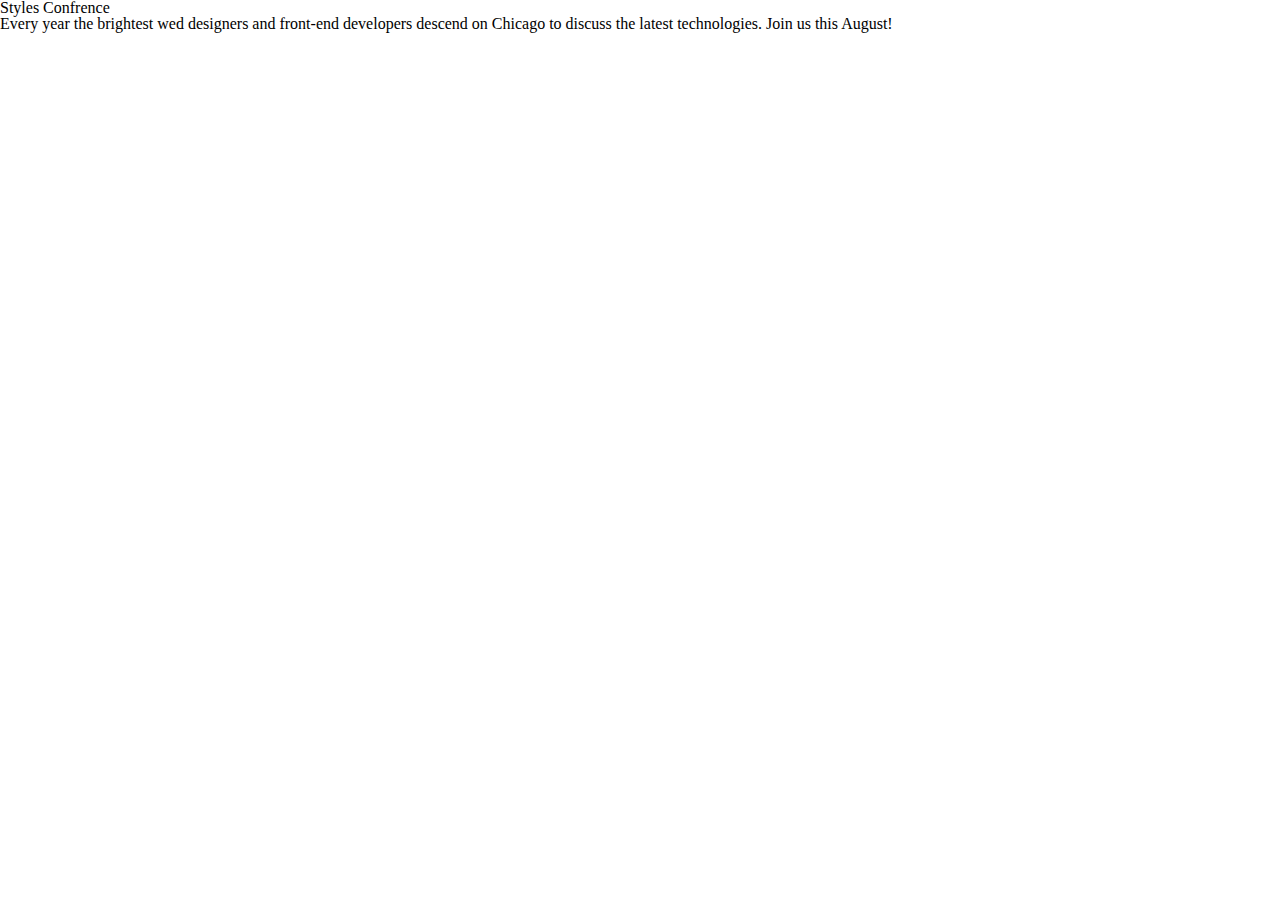
==== index.html @ 97d2d3f2 "New Update" ====
<!DOCTYPE html>
<html lang="en">
<head>
    <meta charset="UTF-8">
    <meta name="viewport" content="width=device-width, initial-scale=1.0">
    <title>Styles Confrence</title>
    <link rel="stylesheet" href="assets/stylesheets/main.css">
</head>
<body>
    
    <h1>Styles Confrence</h1>
    <p>Every year the brightest wed designers and front-end developers
        descend on Chicago to discuss the latest technologies. Join us this 
        August!
    </p>

</body>
</html>
---- assets/stylesheets/main.css ----
/* http://meyerweb.com/eric/tools/css/reset/ 2. v2.0 | 20110126
  License: none (public domain)
*/

html, body, div, span, applet, object, iframe,
h1, h2, h3, h4, h5, h6, p, blockquote, pre,
a, abbr, acronym, address, big, cite, code,
del, dfn, em, img, ins, kbd, q, s, samp,
small, strike, strong, sub, sup, tt, var,
b, u, i, center,
dl, dt, dd, ol, ul, li,
fieldset, form, label, legend,
table, caption, tbody, tfoot, thead, tr, th, td,
article, aside, canvas, details, embed,
figure, figcaption, footer, header, hgroup,
menu, nav, output, ruby, section, summary,
time, mark, audio, video {
  margin: 0;
  padding: 0;
  border: 0;
  font-size: 100%;
  font: inherit;
  vertical-align: baseline;
}
/* HTML5 display-role reset for older browsers */
article, aside, details, figcaption, figure,
footer, header, hgroup, menu, nav, section {
  display: block;
}
body {
  line-height: 1;
}
ol, ul {
  list-style: none;
}
blockquote, q {
  quotes: none;
}
blockquote:before, blockquote:after,
q:before, q:after {
  content: '';
  content: none;
}
table {
  border-collapse: collapse;
  border-spacing: 0;
}
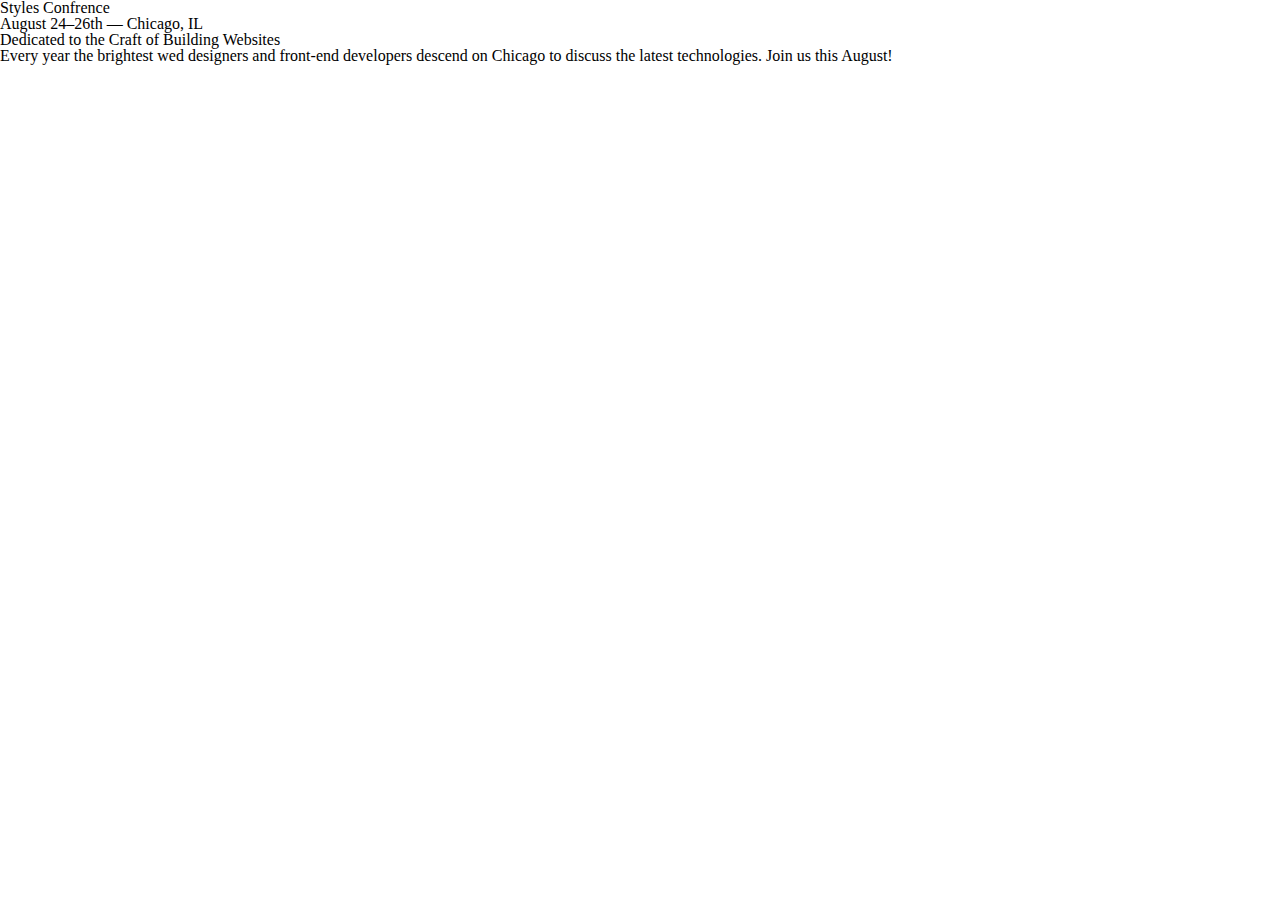
==== commit 1a597dda: "New Update" ====
--- a/index.html
+++ b/index.html
@@ -8,11 +8,18 @@
 </head>
 <body>
     
+    <header>
     <h1>Styles Confrence</h1>
+    <h3>August 24&ndash;26th &mdash; Chicago, IL</h3>
+    </header>
+
+    <section>
+    <h2>Dedicated to the Craft of Building Websites</h2>
     <p>Every year the brightest wed designers and front-end developers
         descend on Chicago to discuss the latest technologies. Join us this 
         August!
     </p>
-
+    </section>
+    
 </body>
 </html>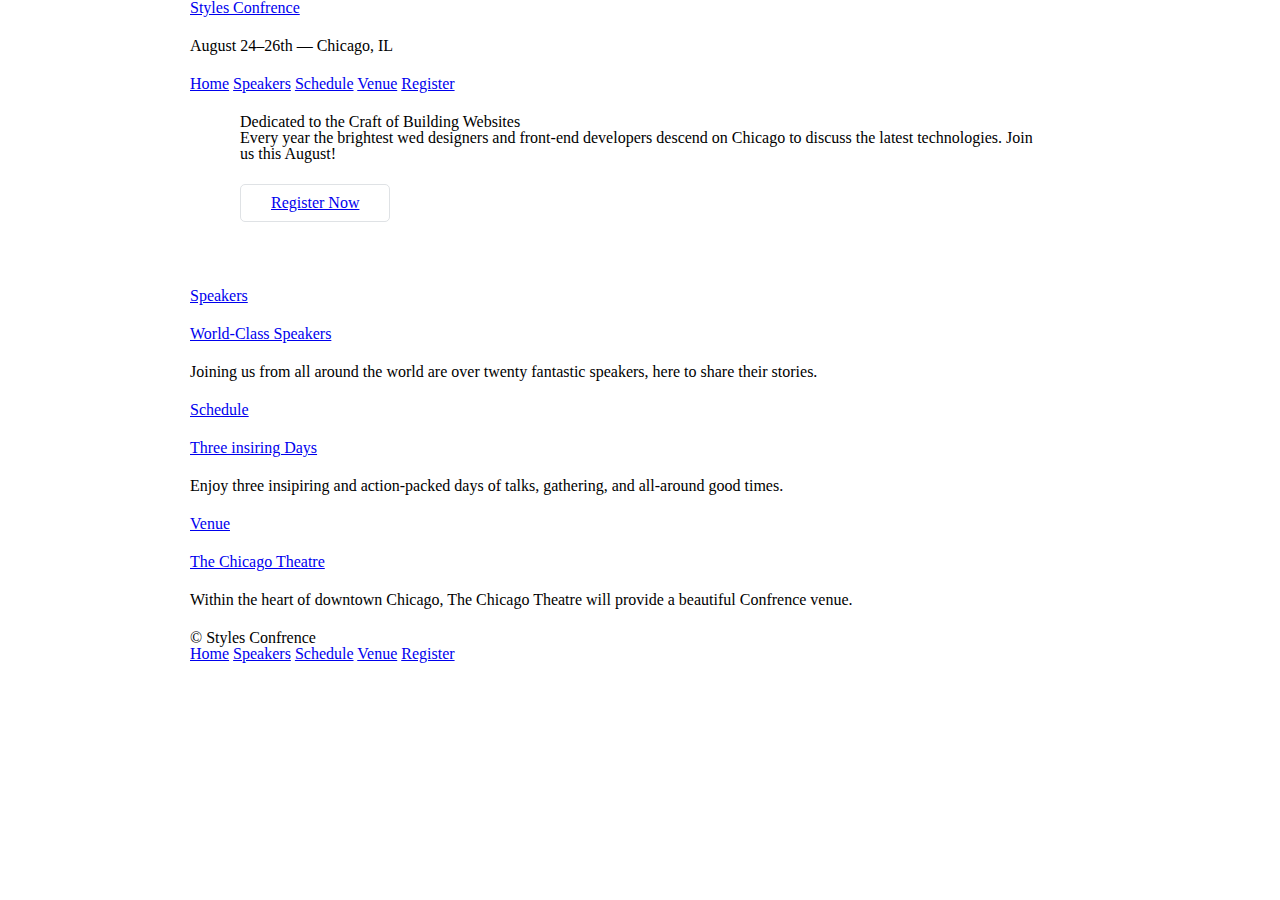
==== commit cd234a5f: "Change in location, Updated Conference" ====
--- a/index.html
+++ b/index.html
@@ -8,18 +8,73 @@
 </head>
 <body>
     
-    <header>
-    <h1>Styles Confrence</h1>
+    <header class="container">
+    <h1><a href="index.html">Styles Confrence</a>
+    </h1>
     <h3>August 24&ndash;26th &mdash; Chicago, IL</h3>
+
+    <nav>
+        <a href="index.html">Home</a>
+        <a href="speakers.html">Speakers</a>
+        <a href="schedule.html">Schedule</a>
+        <a href="venue.html">Venue</a>
+        <a href="register.html">Register</a>
+    </nav>
+
     </header>
 
-    <section>
+    <section class="hero container">
     <h2>Dedicated to the Craft of Building Websites</h2>
     <p>Every year the brightest wed designers and front-end developers
         descend on Chicago to discuss the latest technologies. Join us this 
         August!
     </p>
+    <a href="register.html" class="btn btn-alt">Register Now</a>
     </section>
     
+    <section class="container">
+        <section>
+            <a href="speakers.html">
+            <h5>Speakers</h5>
+            <h3>World-Class Speakers</h3> 
+            </a>
+            <p>Joining us from all around the world are over twenty fantastic speakers, 
+        here to share their stories.</p>
+        </section>
+
+        <section>
+            <a href="schedule.html">
+            <h5>Schedule</h5>
+            <h3>Three insiring Days</h3>
+            </a>
+            
+            <p>Enjoy three insipiring and action-packed days of talks, gathering, and all-around 
+               good times. 
+            </p>
+        </section>
+
+        <section>
+            <a href="venue.html">
+            <h5>Venue</h5>
+            <h3>The Chicago Theatre</h3>
+            </a>
+            
+            <p>Within the heart of downtown Chicago, The Chicago Theatre will provide a beautiful Confrence
+                venue.</p>
+        </section>
+    </section>
+
+    <footer class="container">
+        <small>&copy; Styles Confrence</small>
+        <nav>
+            <a href="index.html">Home</a>
+            <a href="speakers.html">Speakers</a>
+            <a href="schedule.html">Schedule</a>
+            <a href="venue.html">Venue</a>
+            <a href="register.html">Register</a>
+          </nav>
+    </footer>
+
 </body>
-</html>+</html>
+
--- a/assets/stylesheets/main.css
+++ b/assets/stylesheets/main.css
@@ -44,4 +44,61 @@
 table {
   border-collapse: collapse;
   border-spacing: 0;
+}
+
+/*
+  ========================================
+  Grid
+  ========================================
+*/
+
+*,
+*:before,
+*:after {
+  -webkit-box-sizing: border-box;
+     -moz-box-sizing: border-box;
+          box-sizing: border-box;
+}
+
+.container{
+  width: 960px;
+  padding-left: 30px;
+  padding-right: 30px;
+  margin: 0 auto;
+}
+
+/* 
+   ========================================
+  Typography
+  ========================================
+*/
+
+h1, h3, h4, h5, p {
+  margin-bottom: 22px;
+}
+
+/*
+  ========================================
+  Buttons
+  ========================================
+*/
+.btn {
+  border-radius: 5px;
+  display: inline-block;
+  margin: 0;
+}
+
+.btn-alt {
+  border: 1px solid #dfe2e5;
+  padding: 10px 30px;
+}
+
+/*
+  ========================================
+  Home
+  ========================================
+*/
+
+.hero {
+  padding: 22px 80px 66px 80px;
 }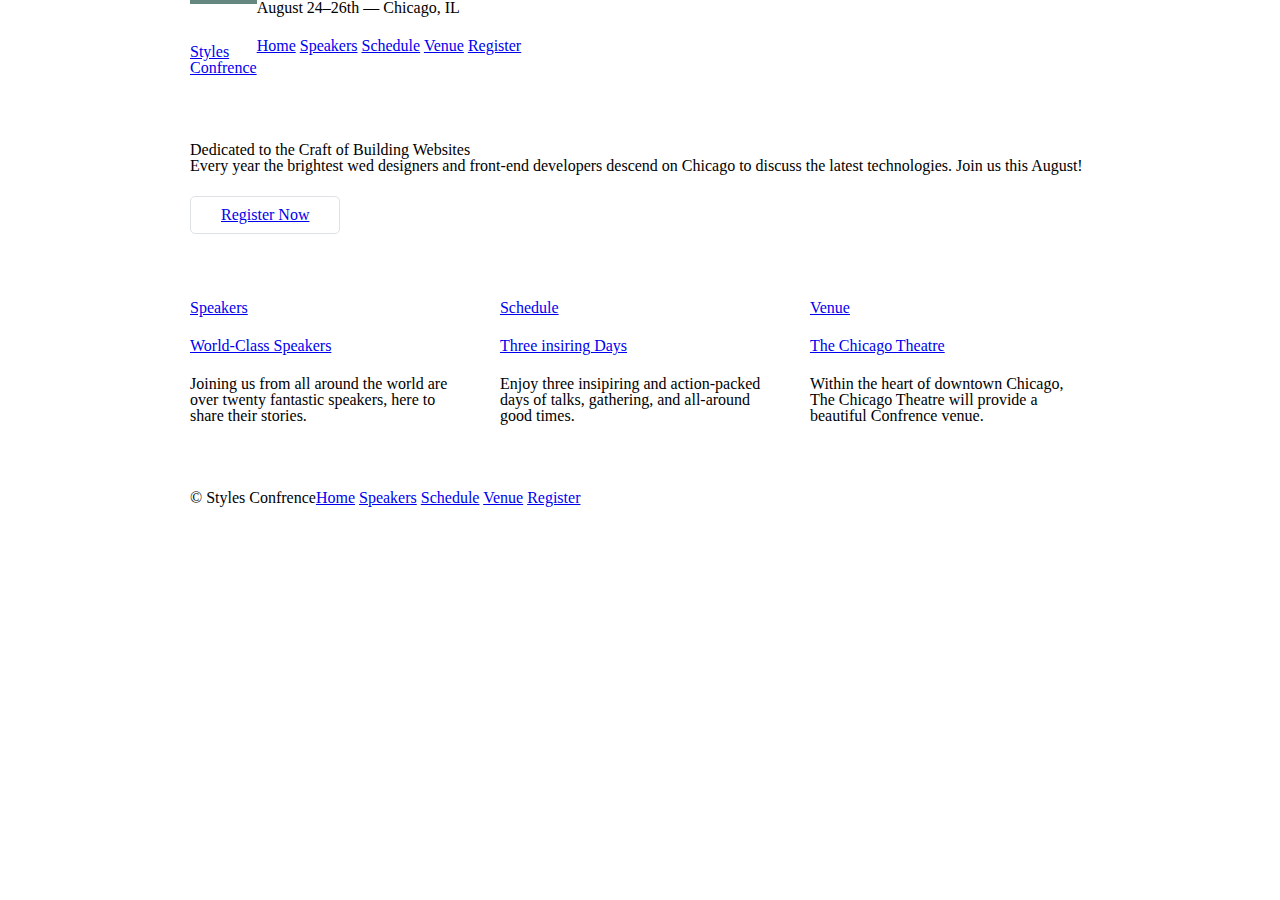
==== commit 6dc5a062: "Positioning Update" ====
--- a/index.html
+++ b/index.html
@@ -8,8 +8,9 @@
 </head>
 <body>
     
-    <header class="container">
-    <h1><a href="index.html">Styles Confrence</a>
+    <header class="container group">
+    <h1 class="logo">
+        <a href="index.html">Styles <br> Confrence</a>
     </h1>
     <h3>August 24&ndash;26th &mdash; Chicago, IL</h3>
 
@@ -32,17 +33,18 @@
     <a href="register.html" class="btn btn-alt">Register Now</a>
     </section>
     
-    <section class="container">
-        <section>
+    <section class="grid">
+        <!-- Speakers -->
+        <section class="col-1-3">
             <a href="speakers.html">
             <h5>Speakers</h5>
             <h3>World-Class Speakers</h3> 
             </a>
             <p>Joining us from all around the world are over twenty fantastic speakers, 
         here to share their stories.</p>
-        </section>
-
-        <section>
+        </section><!-- 
+        Schedule 
+        --><section class="col-1-3">
             <a href="schedule.html">
             <h5>Schedule</h5>
             <h3>Three insiring Days</h3>
@@ -51,9 +53,9 @@
             <p>Enjoy three insipiring and action-packed days of talks, gathering, and all-around 
                good times. 
             </p>
-        </section>
-
-        <section>
+        </section><!-- 
+        Venue 
+        --><section class="col-1-3">
             <a href="venue.html">
             <h5>Venue</h5>
             <h3>The Chicago Theatre</h3>
@@ -64,7 +66,7 @@
         </section>
     </section>
 
-    <footer class="container">
+    <footer class="primary-footer container group ">
         <small>&copy; Styles Confrence</small>
         <nav>
             <a href="index.html">Home</a>
--- a/assets/stylesheets/main.css
+++ b/assets/stylesheets/main.css
@@ -48,6 +48,27 @@
 
 /*
   ========================================
+  Clearfix
+  ========================================
+*/
+
+.group::before,
+.group::after{
+  content: "";
+  display: table;
+}
+
+.group::after{
+  clear: both;
+}
+
+.group{
+  clear: both;
+  *zoom: 1;
+}
+
+/*
+  ========================================
   Grid
   ========================================
 */
@@ -65,6 +86,18 @@
   padding-left: 30px;
   padding-right: 30px;
   margin: 0 auto;
+}
+
+/*
+  ========================================
+  Primary header
+  ========================================
+*/
+
+.logo {
+  border-top: 4px solid #648880;
+  padding: 40px 0 22px 0;
+  float: left;
 }
 
 /* 
@@ -101,4 +134,51 @@
 
 .hero {
   padding: 22px 80px 66px 80px;
+}
+
+/*
+  ========================================
+  Primary footer
+  ========================================
+*/
+
+.primary-footer small {
+  float: left;
+}
+
+.primary-footer{
+  padding-bottom: 44px;
+  padding-top: 44px;
+}
+
+.col-1-3{
+  width: 33.33%;
+}
+
+.col-2-3{
+  width: 66.66%;
+}
+
+.col-1-3,
+.col-2-3{
+  display: inline-block;
+  vertical-align: top;
+}
+
+.grid,
+.col-1-3,
+.col-2-3{
+  padding-left: 15px;
+  padding-right: 15px;
+}
+
+.container,
+.grid{
+  margin: 0 auto;
+  width: 960px;
+}
+
+.container{
+  padding-left: 30px;
+  padding-right: 30px;
 }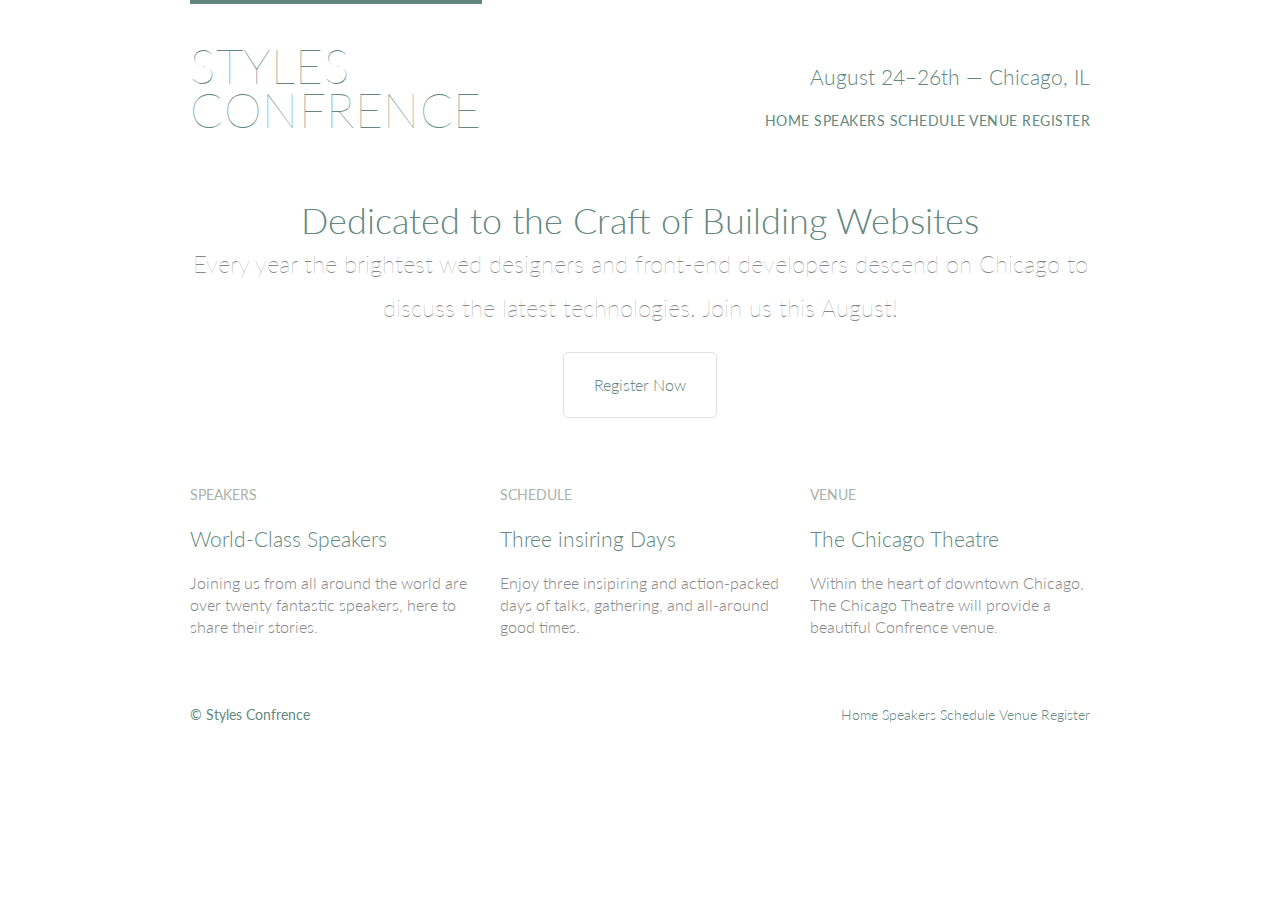
==== commit ab366d93: "Lesson 6 Update: Shayhowe" ====
--- a/index.html
+++ b/index.html
@@ -5,6 +5,8 @@
     <meta name="viewport" content="width=device-width, initial-scale=1.0">
     <title>Styles Confrence</title>
     <link rel="stylesheet" href="assets/stylesheets/main.css">
+    <link rel="stylesheet" 
+    href="https://fonts.googleapis.com/css2?family=Lato:wght@100;300;400&display=swap">
 </head>
 <body>
     
@@ -12,9 +14,9 @@
     <h1 class="logo">
         <a href="index.html">Styles <br> Confrence</a>
     </h1>
-    <h3>August 24&ndash;26th &mdash; Chicago, IL</h3>
+    <h3 class="tagline">August 24&ndash;26th &mdash; Chicago, IL</h3>
 
-    <nav>
+    <nav class="nav primary-nav">
         <a href="index.html">Home</a>
         <a href="speakers.html">Speakers</a>
         <a href="schedule.html">Schedule</a>
@@ -35,7 +37,7 @@
     
     <section class="grid">
         <!-- Speakers -->
-        <section class="col-1-3">
+        <section class="teaser col-1-3">
             <a href="speakers.html">
             <h5>Speakers</h5>
             <h3>World-Class Speakers</h3> 
@@ -44,7 +46,7 @@
         here to share their stories.</p>
         </section><!-- 
         Schedule 
-        --><section class="col-1-3">
+        --><section class="teaser col-1-3">
             <a href="schedule.html">
             <h5>Schedule</h5>
             <h3>Three insiring Days</h3>
@@ -55,7 +57,7 @@
             </p>
         </section><!-- 
         Venue 
-        --><section class="col-1-3">
+        --><section class="teaser col-1-3">
             <a href="venue.html">
             <h5>Venue</h5>
             <h3>The Chicago Theatre</h3>
@@ -68,7 +70,7 @@
 
     <footer class="primary-footer container group ">
         <small>&copy; Styles Confrence</small>
-        <nav>
+        <nav class="nav">
             <a href="index.html">Home</a>
             <a href="speakers.html">Speakers</a>
             <a href="schedule.html">Schedule</a>
--- a/assets/stylesheets/main.css
+++ b/assets/stylesheets/main.css
@@ -67,6 +67,76 @@
   *zoom: 1;
 }
 
+/* 
+  ========================================
+  Custom Styles
+  ========================================
+*/
+body{
+  color: #888;
+  font: 300 16px/22px "Lato", "Open Sans", "Helvetica Neue", Helvetica, Arial, sans-serif;
+}
+
+h1, h2, h3, h4{
+  color: #648880;
+}
+
+h1{
+  font-size: 36px;
+  line-height: 44px;
+}
+
+h2{
+  font-size: 24px;
+  line-height: 44px;
+}
+
+h3{
+  font-size: 21px;
+}
+
+h4{
+  font-size: 18px;
+}
+
+h5{
+  color: #a9b2a9;
+  font-size: 14px;
+  font-weight: 400;
+  text-transform: uppercase;
+}
+
+strong{
+  font-weight: 400;
+}
+
+cite, em{
+  font-style: italic;
+}
+
+/* 
+  =======================================
+  Links
+  =======================================
+*/
+
+a{
+  color: #648880;
+  text-decoration: none;
+}
+
+a:hover{
+  color: #a9b2a9;
+}
+
+p a {
+  border-bottom: 1px solid #dfe2e5;
+}
+
+
+
+
+
 /*
   ========================================
   Grid
@@ -96,8 +166,30 @@
 
 .logo {
   border-top: 4px solid #648880;
+  float: left;
+  font-size: 48px;
+  font-weight: 100;
+  letter-spacing: .5px;
+  line-height: 44px;
   padding: 40px 0 22px 0;
-  float: left;
+  text-transform: uppercase;
+}
+
+.tagline {
+  margin: 66px 0 22px 0;
+  text-align: right;
+}
+
+.primary-nav{
+  font-size: 14px;
+  font-weight: 400;
+  letter-spacing: .5px;
+  text-transform: uppercase;
+}
+
+.hero p{
+  font-size: 24px;
+  font-weight: 100;
 }
 
 /* 
@@ -133,7 +225,21 @@
 */
 
 .hero {
+  line-height: 44px;
   padding: 22px 80px 66px 80px;
+  text-align: center;
+}
+
+.hero h2{
+  font-size: 36px;
+}
+
+.hero p{
+  font-size: 24px;
+}
+
+.teaser a:hover h3{
+  color: #a9b2a9;
 }
 
 /*
@@ -144,9 +250,12 @@
 
 .primary-footer small {
   float: left;
+  font-weight: 400;
 }
 
 .primary-footer{
+  color: #648880;
+  font-size: 14px;
   padding-bottom: 44px;
   padding-top: 44px;
 }
@@ -181,4 +290,14 @@
 .container{
   padding-left: 30px;
   padding-right: 30px;
+}
+
+/* 
+  ============================
+  Navigation
+  ============================
+*/
+
+.nav{
+  text-align: right;
 }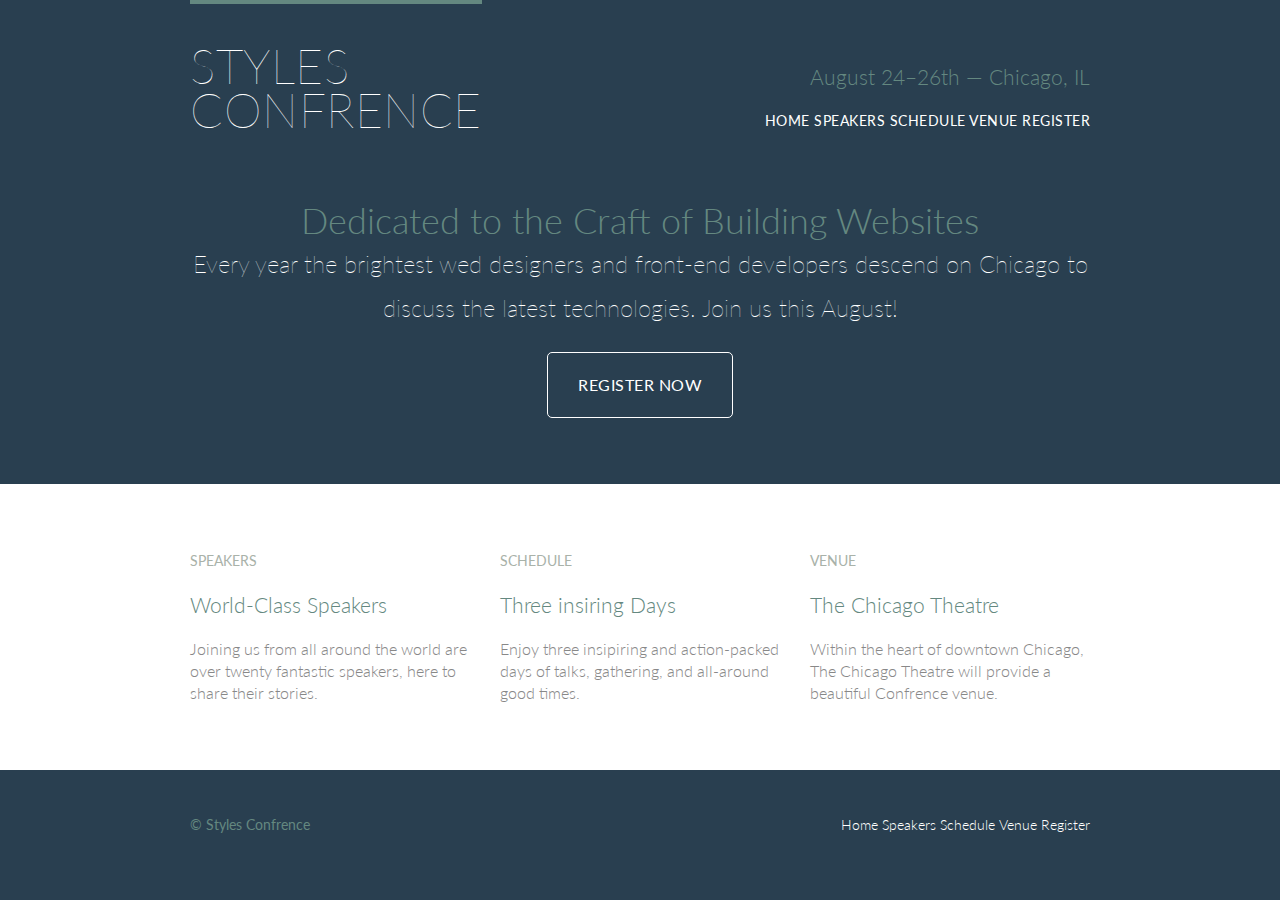
==== commit a8fde99e: "modified:   assets/stylesheets/main.css 	modified:   index.html 	new file:   register.html 	modified" ====
--- a/index.html
+++ b/index.html
@@ -10,7 +10,7 @@
 </head>
 <body>
     
-    <header class="container group">
+    <header class="primary-header container group">
     <h1 class="logo">
         <a href="index.html">Styles <br> Confrence</a>
     </h1>
@@ -35,38 +35,41 @@
     <a href="register.html" class="btn btn-alt">Register Now</a>
     </section>
     
-    <section class="grid">
-        <!-- Speakers -->
-        <section class="teaser col-1-3">
-            <a href="speakers.html">
-            <h5>Speakers</h5>
-            <h3>World-Class Speakers</h3> 
-            </a>
-            <p>Joining us from all around the world are over twenty fantastic speakers, 
-        here to share their stories.</p>
-        </section><!-- 
-        Schedule 
-        --><section class="teaser col-1-3">
-            <a href="schedule.html">
-            <h5>Schedule</h5>
-            <h3>Three insiring Days</h3>
-            </a>
-            
-            <p>Enjoy three insipiring and action-packed days of talks, gathering, and all-around 
-               good times. 
-            </p>
-        </section><!-- 
-        Venue 
-        --><section class="teaser col-1-3">
-            <a href="venue.html">
-            <h5>Venue</h5>
-            <h3>The Chicago Theatre</h3>
-            </a>
-            
-            <p>Within the heart of downtown Chicago, The Chicago Theatre will provide a beautiful Confrence
-                venue.</p>
-        </section>
+    <section class="row">
+        <div class="grid">
+            <!-- Speakers -->
+            <section class="teaser col-1-3">
+                <a href="speakers.html">
+                <h5>Speakers</h5>
+                <h3>World-Class Speakers</h3> 
+                </a>
+                <p>Joining us from all around the world are over twenty fantastic speakers, 
+            here to share their stories.</p>
+            </section><!-- 
+            Schedule 
+            --><section class="teaser col-1-3">
+                <a href="schedule.html">
+                <h5>Schedule</h5>
+                <h3>Three insiring Days</h3>
+                </a>
+                
+                <p>Enjoy three insipiring and action-packed days of talks, gathering, and all-around 
+                   good times. 
+                </p>
+            </section><!-- 
+            Venue 
+            --><section class="teaser col-1-3">
+                <a href="venue.html">
+                <h5>Venue</h5>
+                <h3>The Chicago Theatre</h3>
+                </a>
+                
+                <p>Within the heart of downtown Chicago, The Chicago Theatre will provide a beautiful Confrence
+                    venue.</p>
+            </section>
+        </div>
     </section>
+
 
     <footer class="primary-footer container group ">
         <small>&copy; Styles Confrence</small>
--- a/assets/stylesheets/main.css
+++ b/assets/stylesheets/main.css
@@ -64,7 +64,31 @@
 
 .group{
   clear: both;
-  *zoom: 1;
+  zoom: 1;
+}
+
+/* 
+  =======================================
+  Rows
+  =======================================
+*/
+
+.row{
+  background: #fff;
+  padding: 66px 0 44px 0;
+}
+
+.row,
+.row-alt{
+  min-width: 960px;
+}
+
+.row-alt{
+  background: #cbe2c1;
+  background: -webkit-linear-gradient(ro right, #a1d3b0, #f6f1d3);
+  background: -moz-linear-gradient(to right, #a1d3b0, #f6f1d3);
+  background: linear-gradient(to right, #a1d3b0, #f6f1d3);
+  padding: 44px 0 22px 0;
 }
 
 /* 
@@ -73,6 +97,7 @@
   ========================================
 */
 body{
+  background: #293f50;
   color: #888;
   font: 300 16px/22px "Lato", "Open Sans", "Helvetica Neue", Helvetica, Arial, sans-serif;
 }
@@ -133,9 +158,15 @@
   border-bottom: 1px solid #dfe2e5;
 }
 
-
-
-
+.primary-header a,
+.primary-footer a{
+  color: #fff;
+}
+
+.primary-header:hover,
+.primary-footer:hover{
+  color: #648880;
+}
 
 /*
   ========================================
@@ -204,20 +235,45 @@
 
 /*
   ========================================
+  Leads
+  ========================================
+*/
+
+.lead{
+  text-align: center;
+}
+
+.lead p{
+  font-size: 21px;
+  line-height: 33px;
+}
+
+/*
+  ========================================
   Buttons
   ========================================
 */
 .btn {
   border-radius: 5px;
+  color: #fff;
+  cursor: pointer;
   display: inline-block;
+  font-weight: 400;
+  letter-spacing: .5px;
   margin: 0;
+  text-transform: uppercase;
 }
 
 .btn-alt {
-  border: 1px solid #dfe2e5;
+  border: 1px solid #fff;
   padding: 10px 30px;
 }
 
+.btn-alt:hover{
+  background: #fff;
+  color: #648880;
+}
+
 /*
   ========================================
   Home
@@ -225,6 +281,7 @@
 */
 
 .hero {
+  color: #fff;
   line-height: 44px;
   padding: 22px 80px 66px 80px;
   text-align: center;
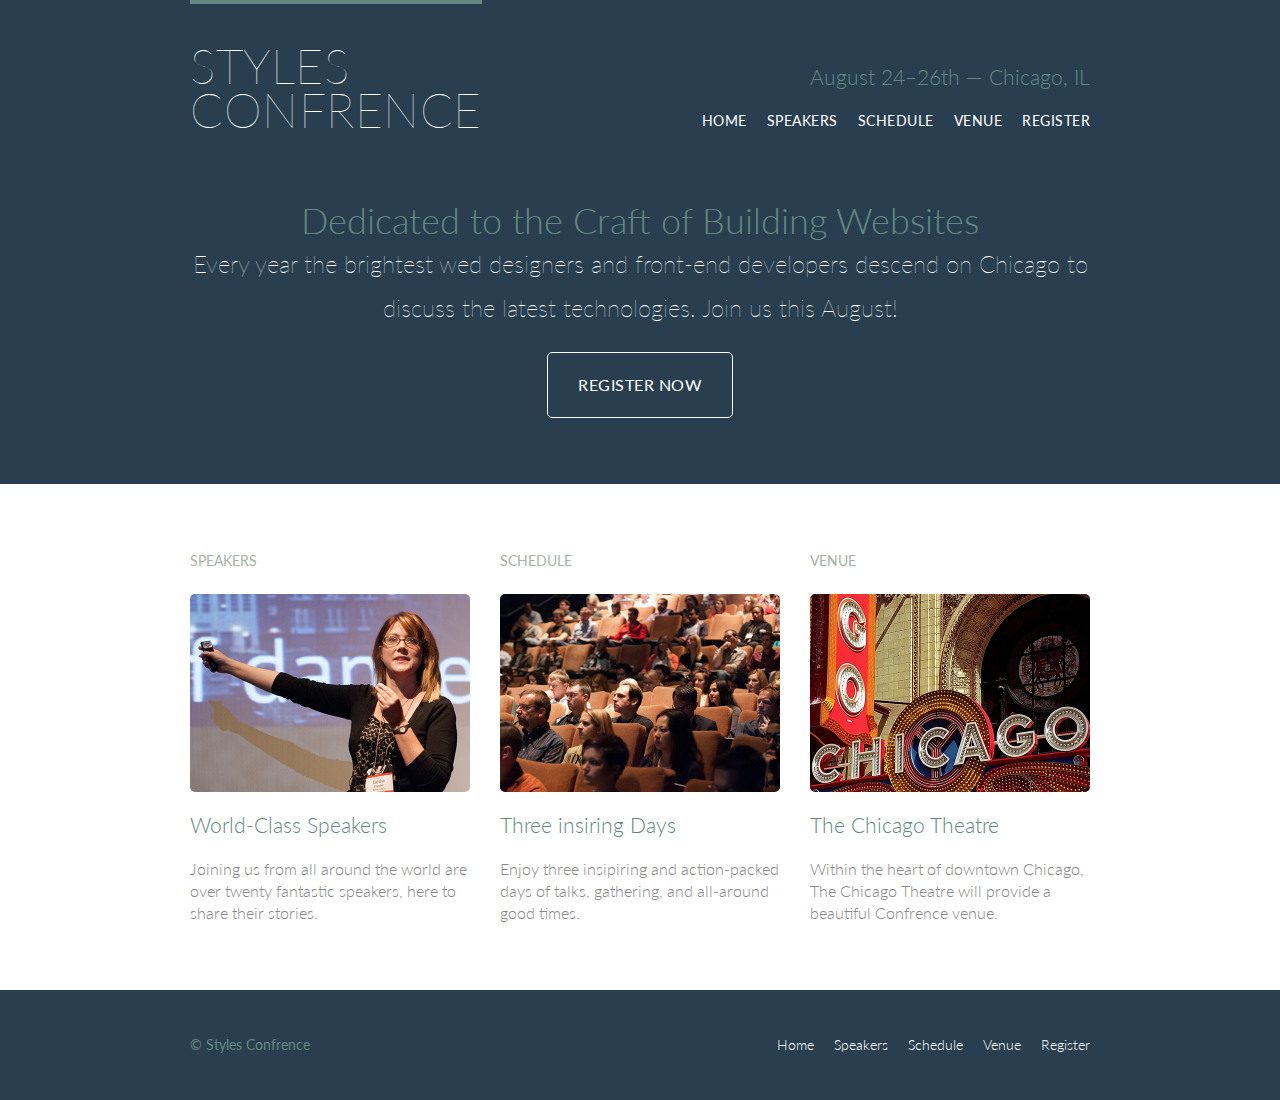
==== commit 7dc8e1bb: "modified Style-Conference" ====
--- a/index.html
+++ b/index.html
@@ -17,11 +17,13 @@
     <h3 class="tagline">August 24&ndash;26th &mdash; Chicago, IL</h3>
 
     <nav class="nav primary-nav">
-        <a href="index.html">Home</a>
-        <a href="speakers.html">Speakers</a>
-        <a href="schedule.html">Schedule</a>
-        <a href="venue.html">Venue</a>
-        <a href="register.html">Register</a>
+        <ul>
+            <li><a href="index.html">Home</a></li><!--  
+            --><li><a href="speakers.html">Speakers</a></li><!--  
+            --><li><a href="schedule.html">Schedule</a></li><!--  
+            --><li><a href="venue.html">Venue</a></li><!--  
+            --><li><a href="register.html">Register</a></li>
+        </ul>   
     </nav>
 
     </header>
@@ -39,8 +41,9 @@
         <div class="grid">
             <!-- Speakers -->
             <section class="teaser col-1-3">
+                <h5>Speakers</h5>
                 <a href="speakers.html">
-                <h5>Speakers</h5>
+                <img src="assets\images\home\speakers.jpg" alt="Professional Speaker">
                 <h3>World-Class Speakers</h3> 
                 </a>
                 <p>Joining us from all around the world are over twenty fantastic speakers, 
@@ -48,8 +51,9 @@
             </section><!-- 
             Schedule 
             --><section class="teaser col-1-3">
+                <h5>Schedule</h5>
                 <a href="schedule.html">
-                <h5>Schedule</h5>
+                <img src="assets\images\home\schedule.jpg" alt="">
                 <h3>Three insiring Days</h3>
                 </a>
                 
@@ -59,8 +63,9 @@
             </section><!-- 
             Venue 
             --><section class="teaser col-1-3">
+                <h5>Venue</h5>
                 <a href="venue.html">
-                <h5>Venue</h5>
+                <img src="assets\images\home\venue.jpg" alt="">
                 <h3>The Chicago Theatre</h3>
                 </a>
                 
@@ -74,11 +79,13 @@
     <footer class="primary-footer container group ">
         <small>&copy; Styles Confrence</small>
         <nav class="nav">
-            <a href="index.html">Home</a>
-            <a href="speakers.html">Speakers</a>
-            <a href="schedule.html">Schedule</a>
-            <a href="venue.html">Venue</a>
-            <a href="register.html">Register</a>
+            <ul>
+                <li><a href="index.html">Home</a></li><!--  
+                --><li><a href="speakers.html">Speakers</a></li><!--  
+                --><li><a href="schedule.html">Schedule</a></li><!--  
+                --><li><a href="venue.html">Venue</a></li><!--  
+                --><li><a href="register.html">Register</a></li>
+            </ul>  
           </nav>
     </footer>
 
--- a/assets/stylesheets/main.css
+++ b/assets/stylesheets/main.css
@@ -299,6 +299,13 @@
   color: #a9b2a9;
 }
 
+.teaser img{
+  border-radius: 5px;
+  display: block;
+  margin-bottom: 22px;
+  max-width: 100%;
+}
+
 /*
   ========================================
   Primary footer
@@ -357,4 +364,33 @@
 
 .nav{
   text-align: right;
-}+}
+
+.nav li{
+  display: inline-block;
+  margin: 0 10px;
+  vertical-align: top;
+}
+
+.nav li:last-child{
+  margin-right: 0;
+}
+
+/*
+  ========================================
+  Speakers
+  ========================================
+*/
+  
+.speaker-info {
+  border: 1px solid #dfe2e5;
+  border-radius: 5px;
+  margin-top: 88px;
+  padding: 22px 0;
+  text-align: center;
+}
+
+.speaker{
+  margin-bottom: 44px;
+}
+
